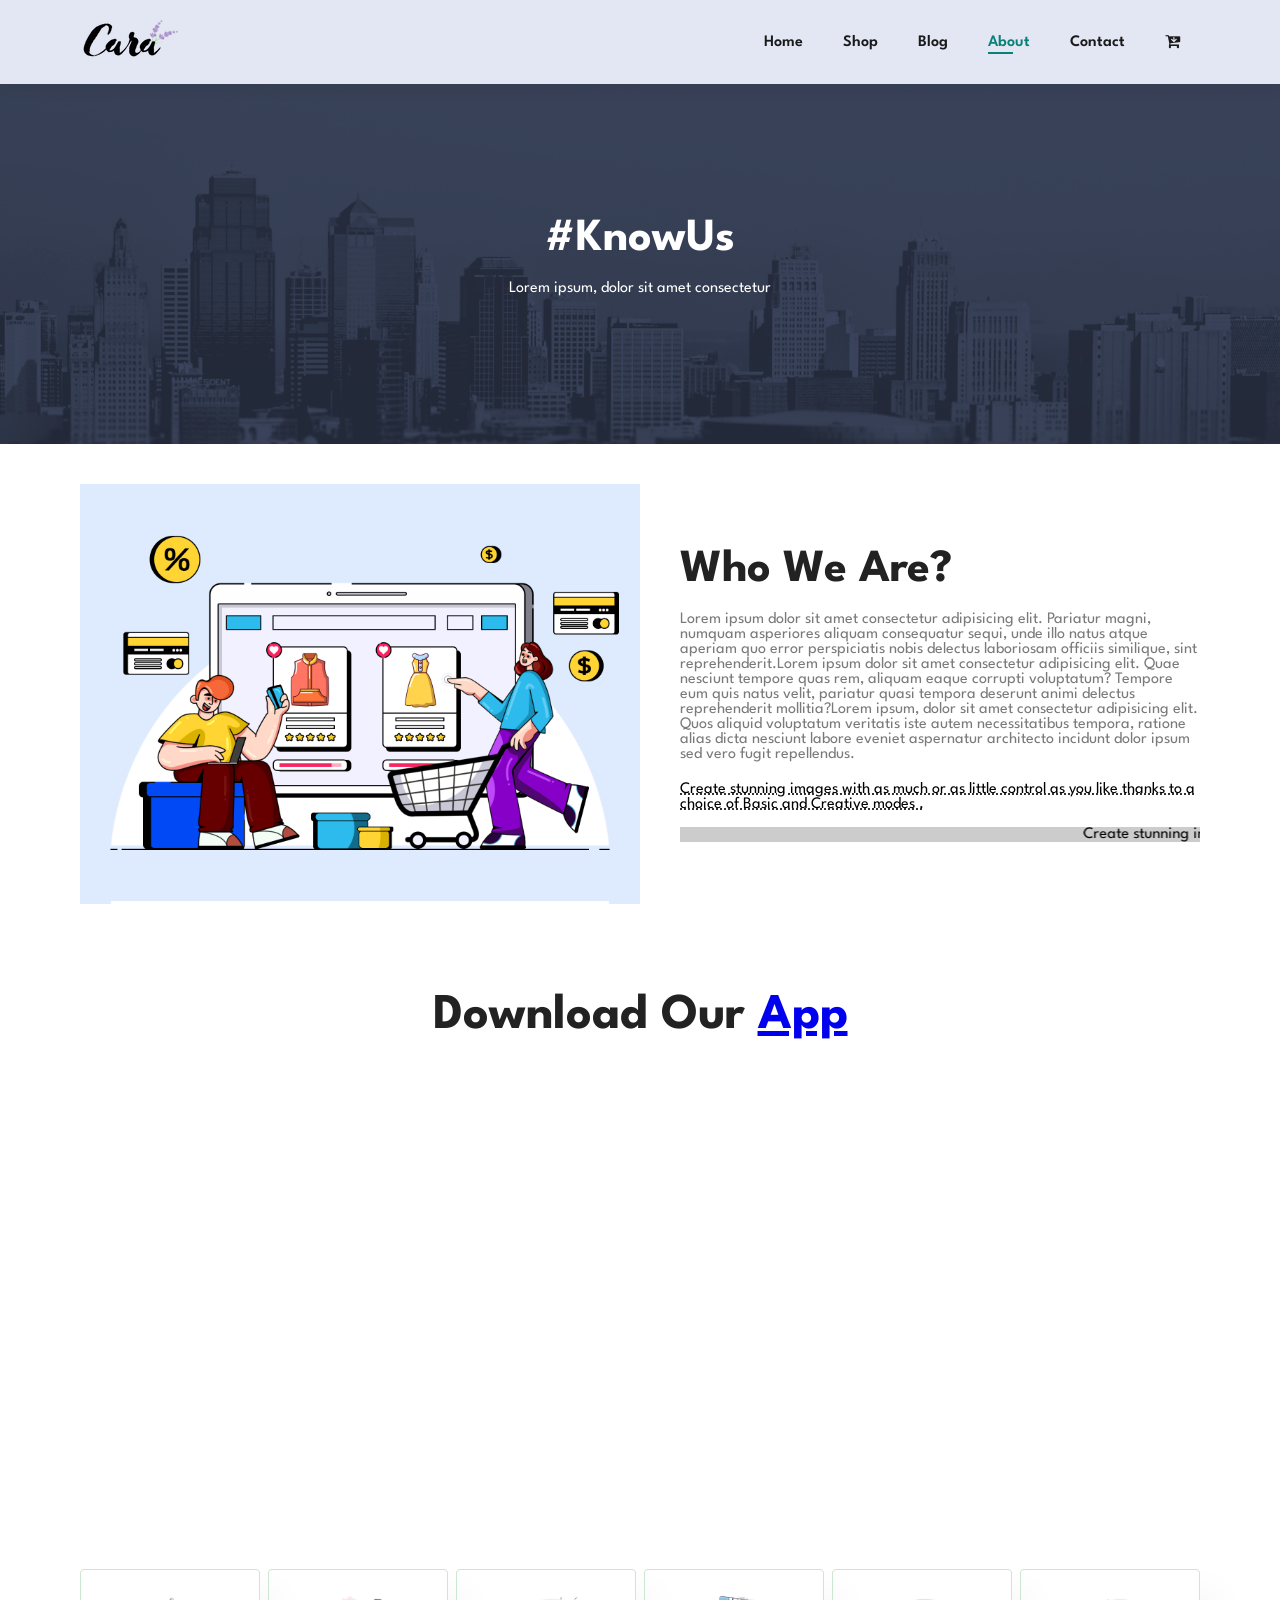
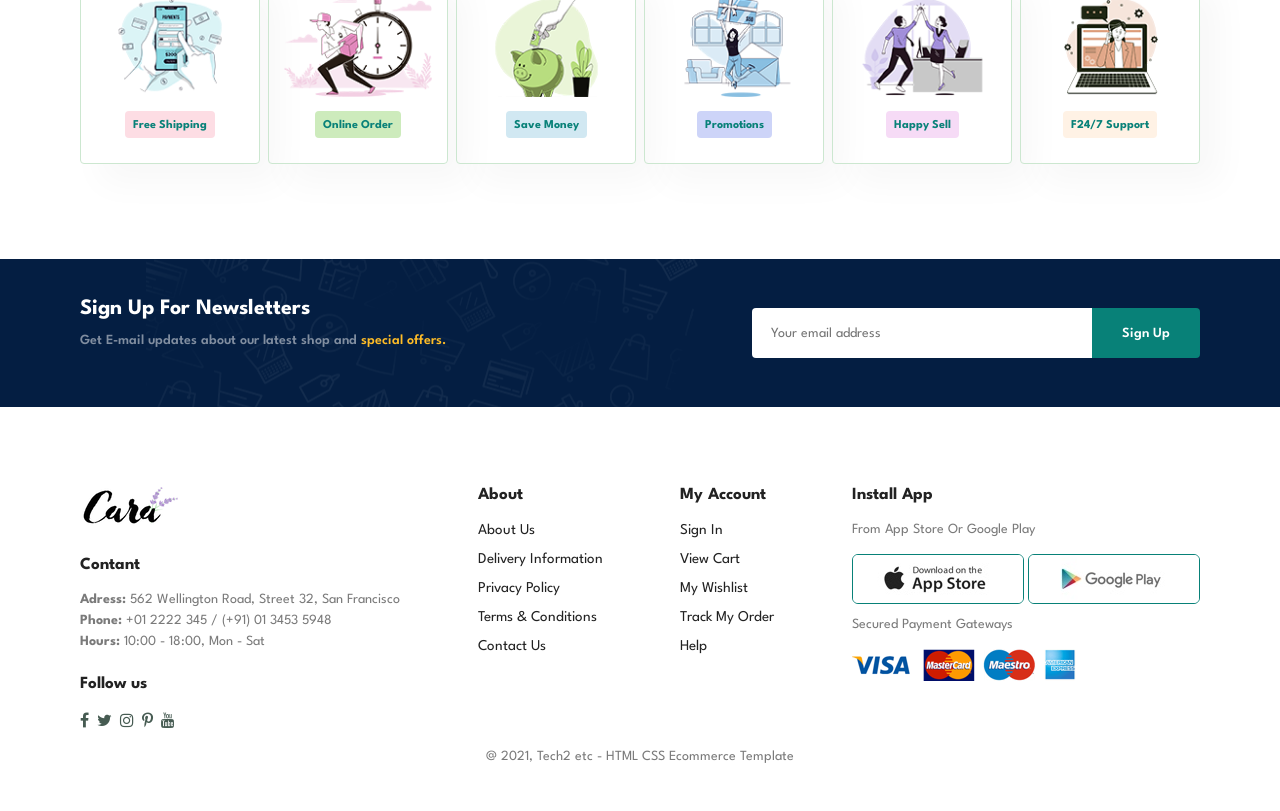
==== about.html @ 46f3b25b "Initial commit" ====
<!DOCTYPE html>
<html lang="en">

<head>
    <meta charset="UTF-8">
    <meta name="viewport" content="width=device-width, initial-scale=1.0">
    <title>Ecommerce Toutorial</title>
    <link rel="stylesheet" href="./assits/style.css">
    <link rel="stylesheet" href="https://cdnjs.cloudflare.com/ajax/libs/font-awesome/4.7.0/css/font-awesome.min.css">
    <link rel="stylesheet" href="path/to/font-awesome/css/font-awesome.min.css">


</head>

<body>

    <section id="header">
        <a href="#"><img src="assits/img/logo.png" class="logo" alt=""></a>
        <div>
            <ul id="navbar">
                <li><a href="Ecommerce.html">Home</a></li>
                <li><a href="shop.html">Shop</a></li>
                <li><a href="blog.html">Blog</a></li>
                <li><a class="active" href="about.html">About</a></li>
                <li><a href="contact.html">Contact</a></li>
                <li id="lg-bag"><a href="cart.html"><i class="fa fa-cart-arrow-down"></i></a></li>
                <a href="#" id="close"><i class="fa fa-times"></i></a>
            </ul>
        </div>
        <div id="mobile">
            <i class="fa fa-cart-arrow-down"></i></a></li>
            <i id="bar" class="fa fa-outdent"></i>

        </div>
    </section>

    <section id="page-header" class="about-header">
        <h2>#KnowUs</h2>
        <p>Lorem ipsum, dolor sit amet consectetur</p>
    </section>

    <section id="about-head" class="section-p1">
        <img src="./assits/img/about/a6.jpg" alt="">
        <div>
            <h2>Who We Are?</h2>
            <p>Lorem ipsum dolor sit amet consectetur adipisicing elit. Pariatur magni, numquam asperiores aliquam
                consequatur sequi, unde illo natus atque aperiam quo error perspiciatis nobis delectus laboriosam
                officiis similique, sint reprehenderit.Lorem ipsum dolor sit amet consectetur adipisicing elit. Quae
                nesciunt tempore quas rem, aliquam eaque
                corrupti voluptatum? Tempore eum quis natus velit, pariatur quasi tempora deserunt animi delectus
                reprehenderit mollitia?Lorem ipsum, dolor sit amet consectetur adipisicing elit. Quos aliquid voluptatum
                veritatis iste autem necessitatibus tempora, ratione alias dicta nesciunt labore eveniet aspernatur
                architecto incidunt dolor ipsum sed vero fugit repellendus.</p>

            <abbr title="">Create stunning images with as much or as little control as you
                like thanks to a choice of Basic and Creative modes .
            </abbr>
            <br><br>
            <marquee bgcolor="#ccc" loop="-1" scrollamount="5" width="100%">Create stunning images with as much or as
                little control as you
                like thanks to a choice of Basic and Creative modes </marquee>
        </div>
    </section>

    <section id="about-app" class="section-p1">
        <h1>Download Our <a href="#">App</a></h1>
        <div class="video">
            <video autoplay muted loop src="./assits/img/about/1.mp4"></video>
        </div>
    </section>

    <section id="feature" class="section-p1">
        <div class="fe-box">
            <img src="./assits/img/features/f1.png" alt="">
            <h6>Free Shipping</h6>

        </div>

        <div class="fe-box">
            <img src="./assits/img/features/f2.png" alt="">
            <h6>Online Order</h6>

        </div>

        <div class="fe-box">
            <img src="./assits/img/features/f3.png" alt="">
            <h6>Save Money</h6>

        </div>

        <div class="fe-box">
            <img src="./assits/img/features/f4.png" alt="">
            <h6>Promotions</h6>

        </div>

        <div class="fe-box">
            <img src="./assits/img/features/f5.png" alt="">
            <h6>Happy Sell</h6>

        </div>

        <div class="fe-box">
            <img src="./assits/img/features/f6.png" alt="">
            <h6>F24/7 Support</h6>

        </div>
    </section>

    <section id="newsletter" class="section-p1 section-m1">
        <div class="newstext">
            <h4>Sign Up For Newsletters</h4>
            <p> Get E-mail updates about our latest shop and <span>special offers.</span> </p>
        </div>
        <div class="form">
            <input type="text" placeholder="Your email address">
            <button class="normal">Sign Up</button>
        </div>
    </section>


    <footer class="section-p1">
        <div class="col">
            <img class="logo" src="./assits/img/logo.png" alt="">
            <h4>Contant</h4>
            <p><strong>Adress: </strong>562 Wellington Road, Street 32, San Francisco</p>
            <p><strong>Phone: </strong>+01 2222 345 / (+91) 01 3453 5948</p>
            <p><strong>Hours: </strong>10:00 - 18:00, Mon - Sat</p>

            <div class="follow">
                <h4>Follow us</h4>
                <div class="icon">
                    <i class="fa fa-facebook"></i>
                    <i class="fa fa-twitter"></i>
                    <i class="fa fa-instagram"></i>
                    <i class="fa fa-pinterest-p"></i>
                    <i class="fa fa-youtube"></i>

                </div>
            </div>
        </div>

        <div class="col">
            <h4>About</h4>
            <a href="#">About Us</a>
            <a href="#">Delivery Information</a>
            <a href="#">Privacy Policy</a>
            <a href="#">Terms & Conditions</a>
            <a href="#">Contact Us</a>
        </div>


        <div class="col">
            <h4>My Account</h4>
            <a href="#">Sign In</a>
            <a href="#">View Cart</a>
            <a href="#">My Wishlist</a>
            <a href="#">Track My Order</a>
            <a href="#">Help</a>
        </div>

        <div class="col install">
            <h4>Install App</h4>
            <p>From App Store Or Google Play</p>
            <div class="row">
                <img src=".//assits/img/pay/app.jpg" alt="">
                <img src=".//assits/img/pay/play.jpg" alt="">
            </div>

            <p>Secured Payment Gateways</p>
            <img src="./assits/img/pay/pay.png" alt="">


        </div>
        <div class="copyright">
            <p>@ 2021, Tech2 etc - HTML CSS Ecommerce Template</p>
        </div>

    </footer>

    <script src="./assits/script.js"></script>

</body>

</html>
---- assits/style.css ----
@import url('https://fonts.googleapis.com/css2?family=League+Spartan:wght@100..900&display=swap');

* {
    margin: 0;
    padding: 0;
    box-sizing: border-box;
    font-family: "League Spartan", sans-serif;
}

h1 {
    font-size: 50px;
    line-height: 64px;
    color: #222;
}

h2 {
    font-size: 46px;
    line-height: 54px;
    color: #222;
}

h4 {
    font-size: 20px;
    color: #222;
}

h6 {
    font-weight: 700;
    font-size: 12px;
}

p {
    font-size: 16px;
    color: #7a7a7a;
    margin: 15px 0 20px 0;
}

.section-p1 {
    padding: 40px 80px;
}

.section-m1 {
    margin: 40px 0;
}

button.normal {
    font-size: 14px;
    font-weight: 600;
    padding: 15px 30px;
    color: #000;
    background-color: #fff;
    border-radius: 4px;
    cursor: pointer;
    border: none;
    outline: none;
    transition: 0.2s;
}

button.white {
    font-size: 13px;
    font-weight: 600;
    padding: 11px 18px;
    color: #fff;
    background-color: transparent;
    cursor: pointer;
    border: 1px solid #fff;
    outline: none;
    transition: 0.2s;
}

body {
    width: 100%;
}

/* Header */

#header {
    display: flex;
    align-items: center;
    justify-content: space-between;
    padding: 20px 80px;
    background: #E3E6F3;
    box-shadow: 0 5px 15px rgba(0, 0, 0, 0.06);
    z-index: 999;
    position: sticky;
    top: 0;
    left: 0;
}

#navbar {
    display: flex;
    align-items: center;
    justify-content: center;
}

#navbar.active {
    right: 0px;
}

#navbar li {
    list-style: none;
    padding: 0 20px;
    position: relative;
}

#navbar li a {
    text-decoration: none;
    font-size: 16px;
    font-weight: 600;
    color: #1a1a1a;
    transition: 0.3s ease;
}

#navbar li a:hover,
#navbar li a.active {
    color: #088178;
}

#navbar li a.active::after,
#navbar li a:hover::after {
    content: "";
    width: 30%;
    height: 2px;
    background-color: #088178;
    position: absolute;
    bottom: -4px;
    left: 20px;
}

#mobile {
    display: none;
    align-items: center;
}

#close {
    display: none;
}

/* home page */

#hero {
    background-image: url(./img/hero4.png);
    height: 90vh;
    width: 100%;
    background-size: cover;
    background-position: top 25% right 0;
    padding: 0 80px;
    display: flex;
    flex-direction: column;
    align-items: flex-start;
    justify-content: center;
}

#hero h4 {
    padding: 15px;
}

#hero h1 {
    color: #088178;
}

#hero button {
    background-image: url(./img/button.png);
    background-color: transparent;
    color: #088178;
    border: 0;
    padding: 15px 80px 15px 85px;
    background-repeat: no-repeat;
    cursor: pointer;
    font-weight: 700;
    font-size: 15px;
}

#feature {
    display: flex;
    align-items: center;
    justify-content: space-between;
    flex-wrap: wrap;
}

#feature .fe-box {
    width: 180px;
    text-align: center;
    padding: 25px 15px;
    box-shadow: 20px 20px 34px rgba(0, 0, 0, 0.03);
    border: 1px solid #cce7d0;
    border-radius: 4px;
    margin: 15px 0;
}

#feature .fe-box:hover {
    box-shadow: 10px 10px 54px rgba(70, 62, 221, 0.2);
    cursor: pointer;
}

#feature .fe-box h6 {
    display: inline-block;
    padding: 9px 8px 6px 8px;
    line-height: 1;
    border-radius: 4px;
    color: #088178;
    background-color: #fddde4;
}

#feature .fe-box img {
    width: 100%;
    margin-bottom: 10px;
}

#feature .fe-box:nth-child(2) h6 {
    background-color: #cdebbc;
}

#feature .fe-box:nth-child(3) h6 {
    background-color: #d1e8f2;
}

#feature .fe-box:nth-child(4) h6 {
    background-color: #cdd4f8;
}

#feature .fe-box:nth-child(5) h6 {
    background-color: #f6dbf6;
}

#feature .fe-box:nth-child(6) h6 {
    background-color: #fff2e5;
}

#product1 {
    text-align: center;
}

#product1 .pro-container {
    display: flex;
    justify-content: space-between;
    padding-top: 20px;
    flex-wrap: wrap;
}

#product1 .pro {
    width: 23%;
    min-width: 250px;
    padding: 10px 12px;
    border: 1px solid #cce7d0;
    border-radius: 25px;
    cursor: pointer;
    box-shadow: 20px 20px 30px rgba(0, 0, 0, 0.04);
    margin: 15px 0;
    transition: 0.2s ease;
    position: relative;
}

#product1 .pro:hover {
    box-shadow: 20px 20px 30px rgba(0, 0, 0, 0.09);
}

#product1 .pro img {
    width: 100%;
    border-radius: 20px;
}

#product1 .pro .des {
    text-align: start;
    padding: 10px o;
}

#product1 .pro .des span {
    color: #606063;
    font-size: 12px;
}

#product1 .pro .des h5 {
    padding-top: 7px;
    color: #1a1a1a;
    font-size: 14px;
}

#product1 .pro .des i {
    font-size: 12px;
    color: rgba(243, 181, 25);
}

#product1 .pro .des h4 {
    padding-top: 7px;
    font-size: 15px;
    font-weight: 700;
    color: #088178;
}

#product1 .pro .cart {
    width: 40px;
    height: 40px;
    line-height: 40px;
    border-radius: 50px;
    background-color: #e8f6ea;
    font-weight: 500;
    color: #088178;
    border: 1px solid #cce7d0;
    position: absolute;
    bottom: 8px;
    right: 10px;
}

#banner {
    display: flex;
    flex-direction: column;
    justify-content: center;
    align-items: center;
    text-align: center;
    background-image: url(./img/banner/b2.jpg);
    width: 100%;
    height: 40vh;
    background-size: cover;
    background-position: center;
}

#banner h4 {
    color: #fff;
    font-size: 16px;
}

#banner h2 {
    color: #fff;
    font-size: 30px;
    padding: 10px 0;
}


#banner h2 span {
    color: #ef3636;
}

#banner button:hover {
    background: #088178;
    color: #fff;
}


#sm-banner .banner-box {
    display: flex;
    flex-direction: column;
    justify-content: center;
    align-items: flex-start;
    background-image: url(./img/banner/b17.jpg);
    min-width: 580px;
    height: 50vh;
    background-size: cover;
    background-position: center;
    padding: 30px;
}


#sm-banner .banner-box2 {
    background-image: url(./img/banner/b10.jpg);
}

#sm-banner {
    display: flex;
    justify-content: space-around;
    flex-wrap: wrap;
}

#sm-banner h4 {
    color: #fff;
    font-size: 20px;
    font-weight: 300;
}


#sm-banner h2 {
    color: #fff;
    font-size: 28px;
    font-weight: 800;
}


#sm-banner span {
    color: #fff;
    font-size: 14px;
    font-weight: 500;
    padding-bottom: 15px;
}

#sm-banner .banner-box:hover button {
    background-color: #088178;
    border: 1px solid #088178;
}


#banner3 .banner-box {
    display: flex;
    flex-direction: column;
    justify-content: center;
    align-items: flex-start;
    background-image: url(./img/banner/b7.jpg);
    min-width: 30%;
    height: 30vh;
    background-size: cover;
    background-position: center;
    padding: 30px;
    margin-bottom: 20px;
}


#banner3 h2 {
    color: #fff;
    font-weight: 900;
    font-size: 22px;
}

#banner3 h3 {
    color: #ec544e;
    font-weight: 800;
    font-size: 15px;
}

#banner3 {
    display: flex;
    justify-content: space-around;
    flex-wrap: wrap;
    padding: 0 80px;
    margin-left: 30px;
}


#banner3 .banner-box2 {
    background-image: url(./img/banner/b4.jpg);
}

#banner3 .banner-box3 {
    background-image: url(./img/banner/b18.jpg);
}

#newsletter {
    display: flex;
    justify-content: space-between;
    flex-wrap: wrap;
    align-items: center;
    background-image: url(./img/banner/b14.png);
    background-repeat: no-repeat;
    background-position: 20% 30%;
    background-color: #041e42;
}

#newsletter h4 {
    font-size: 22px;
    font-weight: 700;
    color: #fff;
}

#newsletter p {
    font-size: 14px;
    font-weight: 600;
    color: #818ea0;
}

#newsletter p span {
    color: #ffbd27;
}

#newsletter input {
    height: 3.125rem;
    padding: 0 1.25em;
    font-size: 14px;
    width: 100%;
    border: 1px solid transparent;
    border-radius: 4px;
    outline: none;
    border-top-right-radius: 0;
    border-bottom-right-radius: 0;

}

#newsletter button {
    background-color: #088178;
    color: #fff;
    white-space: nowrap;
    border-top-left-radius: 0;
    border-bottom-left-radius: 0;

}

#newsletter .form {
    display: flex;
    width: 40%;
}

footer {
    display: flex;
    flex-wrap: wrap;
    justify-content: space-between;
}

footer .col {
    display: flex;
    flex-direction: column;
    align-items: flex-start;
    margin-bottom: 20px;

}

footer .logo {
    margin-bottom: 30px;
}

footer h4 {
    font-size: 17px;
    padding-bottom: 20px;
}

footer p {
    font-size: 14px;
    margin: 0 0 8px 0;
}

footer a {
    font-size: 15px;
    text-decoration: none;
    color: #222;
    margin-bottom: 15px;
}

footer .follow {
    margin-top: 20px;
}

footer .follow i {
    color: #465b52;
    padding-right: 4px;
    cursor: pointer;
}

footer .install .row img {
    border: 1px solid #088178;
    border-radius: 6px;
}

footer .install img {
    margin: 10px 0 10px 0;
}

footer .follow i:hover,
footer a:hover {
    color: #088178;
}

footer .copyright {
    width: 100%;
    text-align: center;
}


/* Shop Page */

#page-header {
    background-image: url("./img/banner/b1.jpg");
    width: 100%;
    height: 40vh;
    background-size: cover;
    display: flex;
    justify-content: center;
    text-align: center;
    flex-direction: column;
    padding: 14px;
}

#page-header h2,
#page-header p {
    color: #fff;
}

#pagination {
    text-align: center;
}

#pagination a {
    text-decoration: none;
    background-color: #088178;
    padding: 15px 20px;
    border-radius: 4px;
    color: #fff;
    font-weight: 600;
}

#pagination a i {
    font-size: 16px;
    font-weight: 600;
}

/* Single Product */
#prodetails {
    display: flex;
    margin-top: 20px;
}

#prodetails .single-pro-image {
    width: 40%;
    margin-right: 50px;
}

.small-img-group {
    display: flex;
    justify-content: space-between;
}

.small-img-col {
    flex-basis: 24%;
    cursor: pointer;
}

#prodetails .single-pro-details {
    width: 50%;
    padding-top: 30px;
}

#prodetails .single-pro-details h4 {
    padding: 40px 0 20px 0;
}

#prodetails .single-pro-details h2 {
    font-size: 26px;
}

#prodetails .single-pro-details select {
    display: block;
    padding: 5px 10px;
    margin-bottom: 10px;
}

#prodetails .single-pro-details input {
    width: 50px;
    height: 47px;
    padding-left: 10px;
    font-size: 16px;
    margin-right: 10px;
}

#prodetails .single-pro-details button {
    background: #088178;
    color: #fff;
}

#prodetails .single-pro-details input:focus {
    outline: none;
}

#prodetails .single-pro-details span {
    line-height: 25px;
}

/* Blog Page */

#page-header.blog-header {
    background-image: url("./img/banner/b19.jpg");
}

#blog {
    padding: 150px 150px 0 150px;
}

#blog .blog-box {
    display: flex;
    align-items: center;
    width: 100%;
    position: relative;
    padding-bottom: 90px;
}

#blog .blog-img {
    width: 50%;
    margin-right: 40px;
}

#blog img {
    width: 100%;
    height: 300px;
    object-fit: cover;
}

#blog .blog-details {
    width: 50%;
}

#blog .blog-details a {
    text-decoration: none;
    font-size: 11px;
    color: #000;
    font-weight: 700;
    position: relative;
    transition: 0.3s;
}

#blog .blog-details a::after {
    content: "";
    width: 50px;
    height: 1px;
    background-color: #000;
    position: absolute;
    top: 4px;
    right: -60px;
}

#blog .blog-details a:hover {
    color: #088178;
}

#blog .blog-details a:hover::after {
    background-color: #088178;
}

#blog .blog-box h1 {
    position: absolute;
    top: -40px;
    left: 0;
    font-size: 70px;
    font-weight: 700;
    color: #c9cbce;
    z-index: -9;
}


/* About Page */

#page-header.about-header {
    background-image: url(./img/about/banner.png);
}

#about-head {
    display: flex;
    align-items: center;
}

#about-head img {
    width: 50%;
    height: auto;
}

#about-head div {
    padding-left: 40px;
}

#about-app {
    text-align: center;
}

#about-app .video {
    width: 70%;
    height: 100%;
    margin: 30px auto 0 auto;
}

#about-app .video video {
    width: 100%;
    height: 100%;
    border-radius: 20px;
}

/* Contact Page */

#contact-details {
    display: flex;
    align-items: center;
    justify-content: space-between;
}

#contact-details .details {
    width: 40%;
}

#contact-details .details span,
#form-details form span {
    font-size: 12px;
}

#contact-details .details h2,
#form-details form h2 {
    font-size: 26px;
    line-height: 35px;
    padding: 20px 0;
}

#contact-details .details h3 {
    font-size: 16px;
    padding-bottom: 15px;
}

#contact-details .details li {
    list-style: none;
    display: flex;
    padding: 10px 0;
}

#contact-details .details li i {
    font-size: 14px;
    padding-right: 22px;
}

#contact-details .details li p {
    margin: 0;
    font-size: 14px;
}

#contact-details .map {
    width: 55%;
    height: 400px;
}


#contact-details .map iframe {
    width: 100%;
    height: 100%;
}

#form-details {
    display: flex;
    justify-content: space-between;
    margin: 30px;
    padding: 80px;
    border: 1px solid #bababa;

}

#form-details form {
    width: 65%;
    display: flex;
    flex-direction: column;
    align-items: flex-start;
}

#form-details form input,
#form-details form textarea {
    width: 100%;
    padding: 12px 15px;
    outline: none;
    margin-bottom: 20px;
    border: 1px solid #d8d8d8;
}

#form-details form button {
    background-color: #088178;
    color: #fff;
}

#form-details .people div {
    padding-bottom: 25px;
    display: flex;
    align-items: flex-start;
}

#form-details .people div img {
    width: 65px;
    height: 65px;
    object-fit: cover;
    margin-right: 15px;
}

#form-details .people div p {
    margin: 0;
    font-size: 13px;
    line-height: 25px;
}

#form-details .people div p span {
    display: block;
    font-size: 16px;
    font-weight: 600;
    color: #000;
}

/* cart page */

#cart{
    overflow-x:auto ;
}

#cart table{
    width: 100%;
    border-collapse: collapse;
    table-layout: fixed;
    white-space: nowrap;
}

#cart table img{
    width: 70px;
}

#cart table td:nth-child(1){
width: 100px;
text-align: center;
}
#cart table td:nth-child(2){
width: 150px;
text-align: center;
}
#cart table td:nth-child(3){
width: 250px;
text-align: center;
}
#cart table td:nth-child(4),
#cart table td:nth-child(5),
#cart table td:nth-child(6){
width: 150px;
text-align: center;
}

#cart table td:nth-child(5) input{
width: 70px;
padding: 10px 5px 10px 15px;
}

#cart table thead{
    border: 1px solid #e2e9e1;
    border-left: none;
    border-right: none;
}

#cart table thead td{
font-weight: 700;
text-transform: uppercase;
font-size: 13px;
padding: 18px 0;
}

#cart table tbody tr td{
padding-top: 15px;
}

#cart table tbody td{
font-size: 13px;
}

#cart-add{
    display: flex;
    flex-wrap: wrap;
    justify-content: space-between;
}

 #coupon{
width: 50%;
margin-bottom: 30px;
}

#coupon h3{
    padding-bottom: 15px;
}

#coupon input{
    padding: 10px 20px;
    outline: none;
    width: 60%;
    margin-right: 10px;
    border: 1px solid #e2e9e1;
}

#coupon button{
    background-color: #088178;
    color: #fff;
    padding: 12px 20px;
}

#subtotal{
    width: 50%;
    margin-bottom: 30px;
    border: 1px solid #e2e9e1;
    padding: 30px;
}

#subtotal table{
    border-collapse:collapse ;
    width: 100%;
    margin-bottom: 20px;
}

#subtotal table td{
    width: 50%;
    border: 1px solid #e2e9e1;
    padding: 10px;
    font-size: 13px;
}

#subtotal h3{
    padding-bottom: 15px;
}

#subtotal button{
    background-color: #088178;
    color: #fff;
}

/* Media Query */

@media (max-width:799px) {

    .section-p1 {
        padding: 40px 40px;
    }

    #navbar {
        display: flex;
        flex-direction: column;
        align-items: flex-start;
        justify-content: flex-start;
        position: fixed;
        top: 0;
        right: -300px;
        height: 100vh;
        width: 300px;
        background-color: #E3E6F3;
        box-shadow: 0 40px 60px rgba(0, 0, 0, 0.1);
        padding: 80px 0 0 10px;
        transition: 0.3s;
    }

    #navbar li {
        margin-bottom: 25px;
    }

    #mobile {
        display: flex;
        align-items: center;
    }

    #mobile i {
        color: #1a1a1a;
        font-size: 24px;
        padding-left: 20px;
    }

    #close {
        display: initial;
        position: absolute;
        top: 30px;
        left: 30px;
        color: #222;
        font-size: 24px;
    }

    #lg-bag {
        display: none;
    }

    #hero {
        height: 70vh;
        padding: 0 80px;
        background-position: top 30% right 30%;
    }

    #feature {
        justify-content: center;
    }

    #feature .fe-box {
        margin: 15px 15px;
    }

    #product1 .pro-container {
        justify-content: center;
    }

    #product1 .pro {
        margin: 15px;
    }

    #banner {
        height: 30vh;
    }

    #sm-banner .banner-box {
        min-width: 100%;
        height: 55vh;
    }

    #banner3 {
        padding: 0 40px;
    }

    #banner3 .banner-box {
        width: 28%;
    }

    #newsletter .form {
        width: 70%;
    }

    /* contant page */
    #form-details {
        padding: 40px;
    }

    #form-details form {
        width: 50%;
    }
}


@media (max-width:477px) {
    #header {
        padding: 10px 30px;
    }

    h1 {
        font-size: 38%;
    }

    h2 {
        font-size: 32px;
    }

    #hero {
        padding: 0 20px;
        background-position: 55%;
    }

    #feature .fe-box {
        width: 155px;
        margin: 0 0 15px 0;
    }

    #feature {
        justify-content: space-around;
    }

    #product1 .pro {
        width: 100%;
    }

    #banner {
        height: 40vh;
    }

    #sm-banner .banner-box {
        height: 40vh;
    }

    #sm-banner .banner-box2 {
        margin-top: 20px;
    }

    #banner3 {
        padding: 0 20px;
    }

    #banner3 .banner-box {
        width: 100%;
    }

    #newsletter {
        padding: 40px 20px;
    }

    #newsletter .form {
        width: 100%;
    }

    footer .copyright {
        text-align: start;
    }

    /* Single product */
    #prodetails {
        display: flex;
        flex-direction: column;
    }

    #prodetails .single-pro-image {
        width: 100%;
        margin-right: 0px;
    }

    #prodetails .single-pro-details {
        width: 100%;
    }


    /* Blog page */
    #blog {
        padding: 100px 20px 0 20px;
    }

    #blog .blog-box {
        display: flex;
        flex-direction: column;
        align-items: flex-start;
    }

    #blog .blog-img {
        width: 100%;
        margin-right: 0px;
        margin-bottom: 30px;
    }

    #blog .blog-details {
        width: 100%;
    }

    /* About Page */
    #about-head {
        flex-direction: column;
    }

    #about-head img {
        width: 100%;
    }

    #about-head div {
        padding-left: 0px;
    }

    #about-app .video {
        width: 100%;
    }

    /* contact page */
    #contact-details {
        flex-direction: column;
    }

    #contact-details .details {
        width: 100%;
        margin-bottom: 30px;
    }

    #contact-details .map {
        width: 100%;
    }

    #form-details {
        margin: 10px;
        padding: 30px 10px;
        flex-wrap: wrap;
    }

    #form-details form {
        width: 100%;
        margin-bottom: 30px;
    }

    /* cart page */
    #cart-add{
        flex-direction: column;
    }

    #coupon{
        width: 100%;
    }

    #subtotal{
        width: 100%;
        padding: 20px;
    }
}
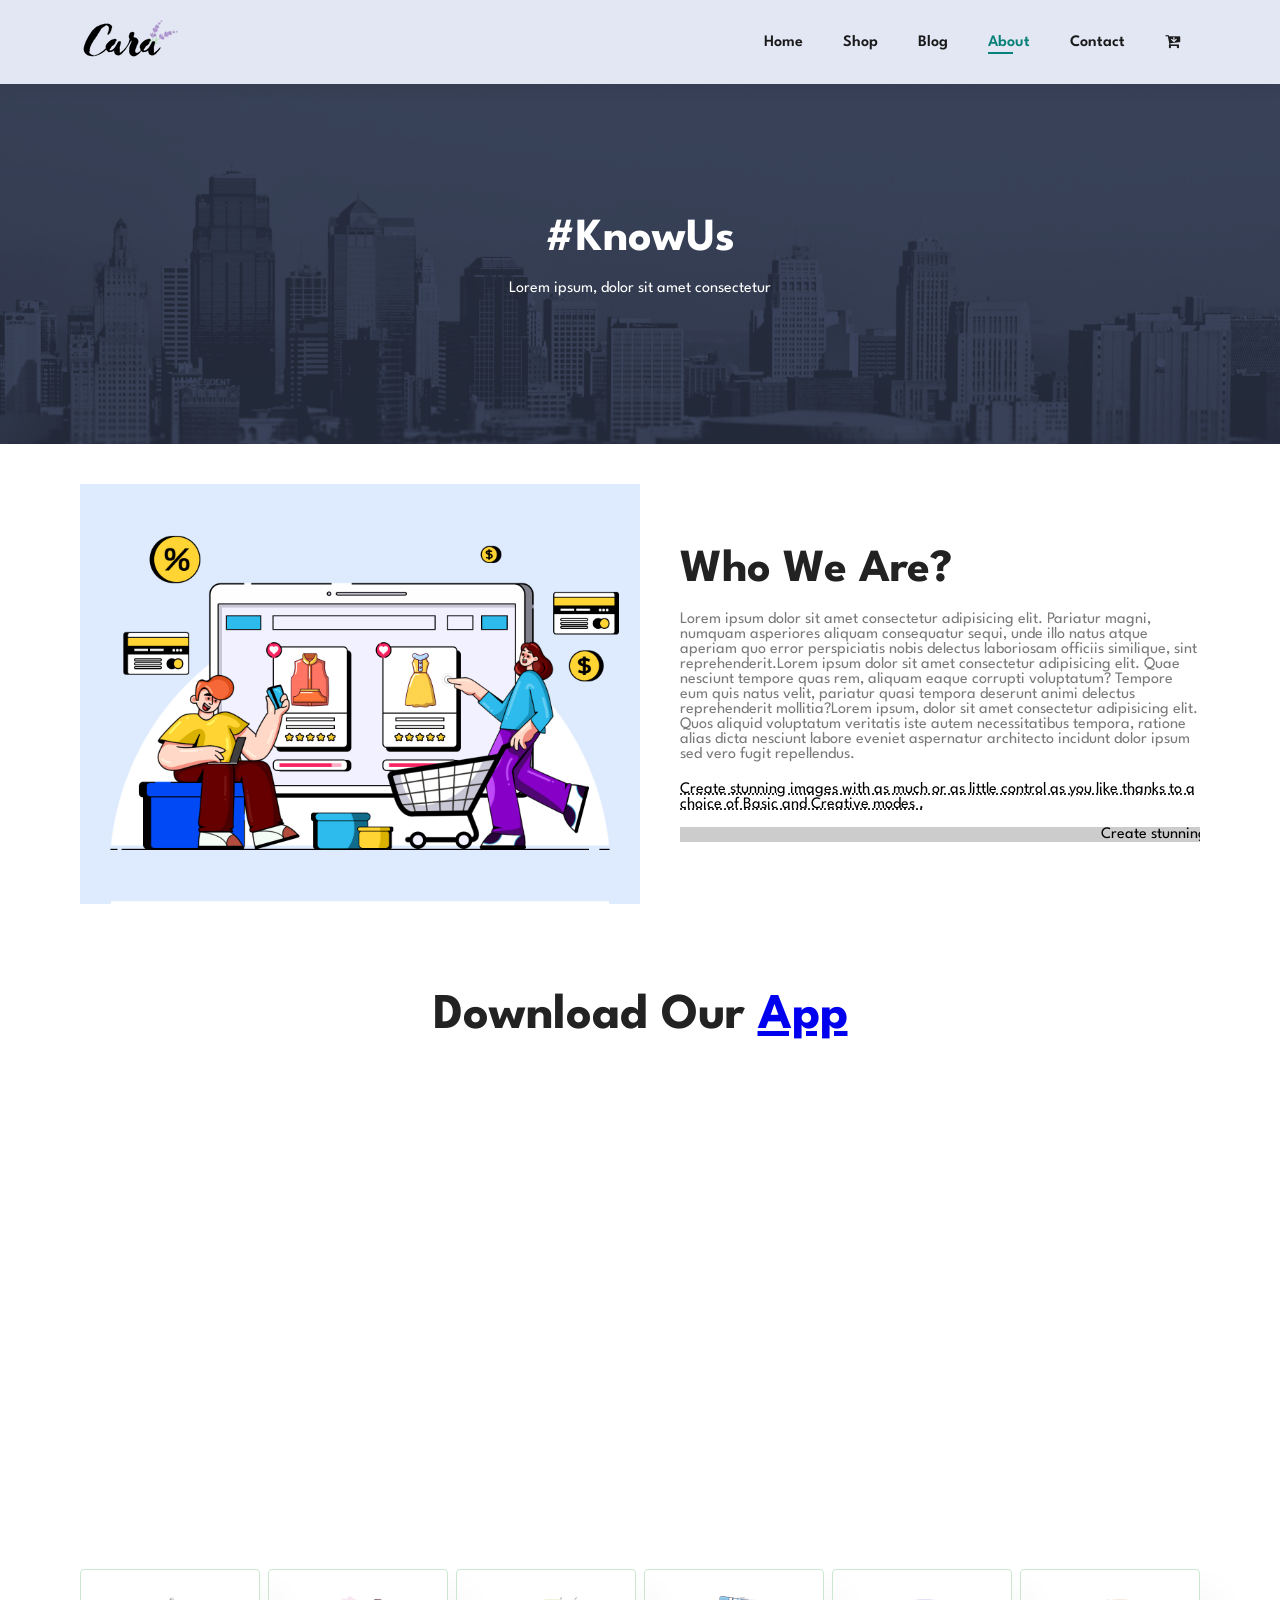
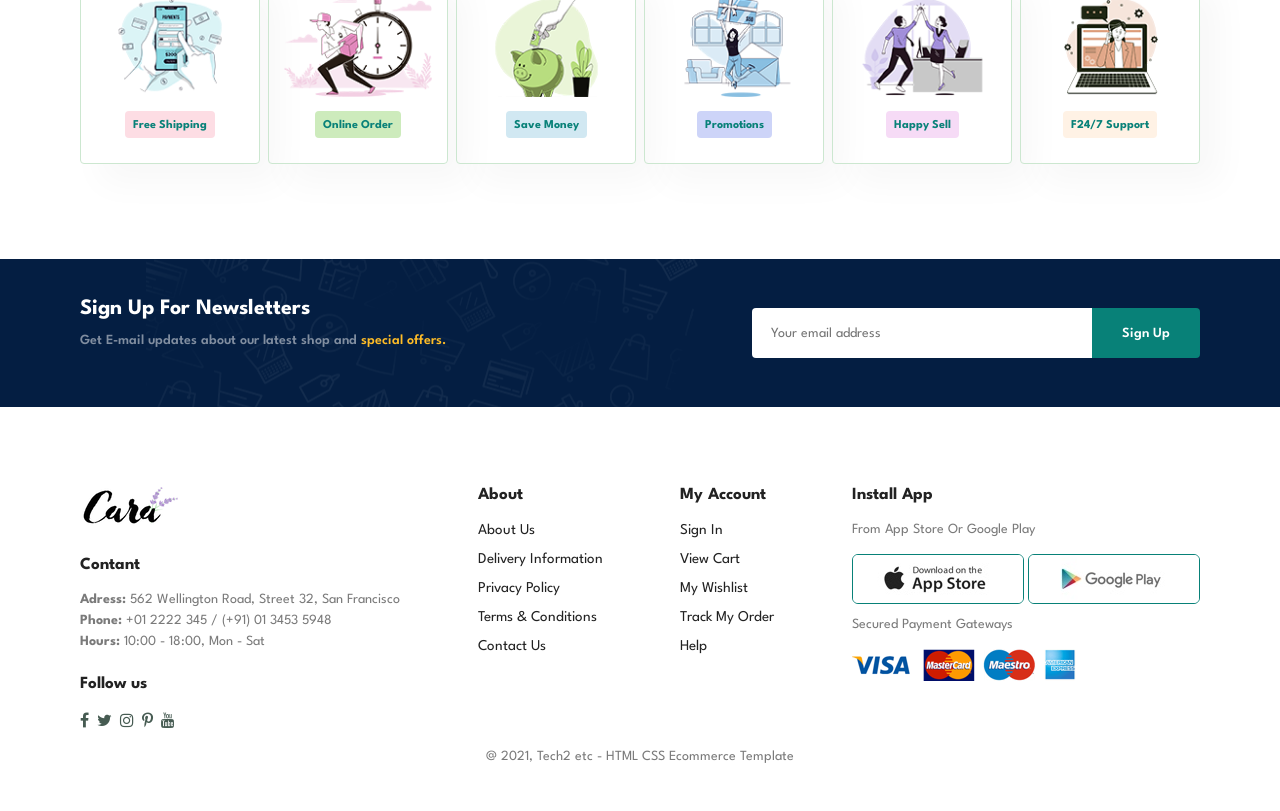
==== commit a9401613: "Update link to Home in about.html" ====
--- a/about.html
+++ b/about.html
@@ -18,7 +18,7 @@
         <a href="#"><img src="assits/img/logo.png" class="logo" alt=""></a>
         <div>
             <ul id="navbar">
-                <li><a href="Ecommerce.html">Home</a></li>
+                <li><a href="index.html">Home</a></li>
                 <li><a href="shop.html">Shop</a></li>
                 <li><a href="blog.html">Blog</a></li>
                 <li><a class="active" href="about.html">About</a></li>
@@ -182,4 +182,4 @@
 
 </body>
 
-</html>+</html>
